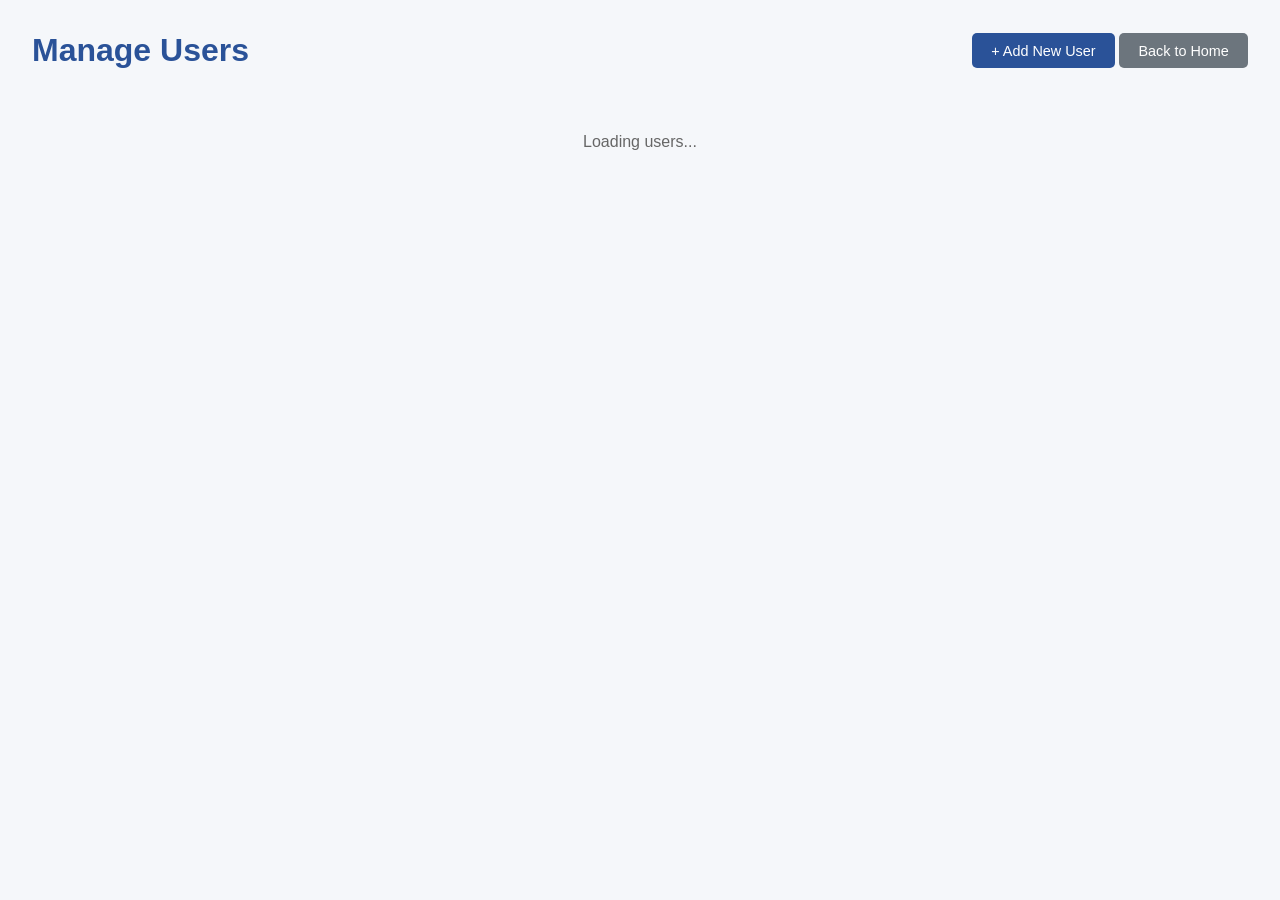
==== src/admin/manage_users.html @ 9fd370a6 "Update Task1" ====
<!DOCTYPE html>
<html lang="en">

<head>
    <meta charset="UTF-8">
    <meta name="viewport" content="width=device-width, initial-scale=1.0">
    <title>Manage Users - Admin Panel</title>
    <style>
        * {
            margin: 0;
            padding: 0;
            box-sizing: border-box;
        }
        
        body {
            font-family: 'Segoe UI', Tahoma, Geneva, Verdana, sans-serif;
            background: #f5f7fa;
            padding: 2rem;
        }
        
        .container {
            max-width: 1400px;
            margin: 0 auto;
        }
        /* Header */
        
        .header {
            display: flex;
            justify-content: space-between;
            align-items: center;
            margin-bottom: 2rem;
            flex-wrap: wrap;
            gap: 1rem;
        }
        
        .header h1 {
            color: #2a5298;
        }
        
        .btn {
            padding: 0.6rem 1.2rem;
            border: none;
            border-radius: 5px;
            cursor: pointer;
            font-size: 0.9rem;
            transition: all 0.3s;
            text-decoration: none;
            display: inline-block;
        }
        
        .btn-primary {
            background: #2a5298;
            color: white;
        }
        
        .btn-primary:hover {
            background: #1e3c72;
        }
        
        .btn-danger {
            background: #dc3545;
            color: white;
        }
        
        .btn-danger:hover {
            background: #c82333;
        }
        
        .btn-secondary {
            background: #6c757d;
            color: white;
        }
        
        .btn-secondary:hover {
            background: #5a6268;
        }
        
        .btn-edit {
            background: #ffc107;
            color: #333;
        }
        
        .btn-edit:hover {
            background: #e0a800;
        }
        /* Table */
        
        .users-table {
            width: 100%;
            background: white;
            border-radius: 10px;
            overflow: hidden;
            box-shadow: 0 2px 10px rgba(0, 0, 0, 0.1);
        }
        
        .users-table th,
        .users-table td {
            padding: 1rem;
            text-align: left;
            border-bottom: 1px solid #e0e0e0;
        }
        
        .users-table th {
            background: #2a5298;
            color: white;
            font-weight: 600;
        }
        
        .users-table tr:hover {
            background: #f8f9fa;
        }
        /* Modal */
        
        .modal {
            display: none;
            position: fixed;
            top: 0;
            left: 0;
            width: 100%;
            height: 100%;
            background: rgba(0, 0, 0, 0.5);
            justify-content: center;
            align-items: center;
            z-index: 1000;
        }
        
        .modal-content {
            background: white;
            padding: 2rem;
            border-radius: 10px;
            width: 90%;
            max-width: 500px;
        }
        
        .modal-content h2 {
            margin-bottom: 1.5rem;
            color: #2a5298;
        }
        
        .form-group {
            margin-bottom: 1rem;
        }
        
        .form-group label {
            display: block;
            margin-bottom: 0.5rem;
            font-weight: 500;
        }
        
        .form-group input,
        .form-group select {
            width: 100%;
            padding: 0.6rem;
            border: 1px solid #ddd;
            border-radius: 5px;
        }
        
        .modal-buttons {
            display: flex;
            gap: 1rem;
            margin-top: 1.5rem;
        }
        
        .message {
            padding: 0.75rem;
            border-radius: 5px;
            margin-bottom: 1rem;
            display: none;
        }
        
        .message.success {
            background: #d4edda;
            color: #155724;
            display: block;
        }
        
        .message.error {
            background: #f8d7da;
            color: #721c24;
            display: block;
        }
        
        .loading {
            text-align: center;
            padding: 2rem;
            color: #666;
        }
        
        .badge {
            padding: 0.25rem 0.5rem;
            border-radius: 15px;
            font-size: 0.75rem;
            font-weight: bold;
        }
        
        .badge-admin {
            background: #2a5298;
            color: white;
        }
        
        .badge-student {
            background: #28a745;
            color: white;
        }
        
        @media (max-width: 768px) {
            body {
                padding: 1rem;
            }
            .users-table {
                font-size: 0.85rem;
            }
            .users-table th,
            .users-table td {
                padding: 0.5rem;
            }
            .btn {
                padding: 0.4rem 0.8rem;
                font-size: 0.8rem;
            }
        }
    </style>
</head>

<body>
    <div class="container">
        <div class="header">
            <h1>Manage Users</h1>
            <div>
                <button onclick="openCreateModal()" class="btn btn-primary">+ Add New User</button>
                <a href="../../index.html" class="btn btn-secondary">Back to Home</a>
            </div>
        </div>

        <div id="message" class="message"></div>
        <div id="users-container">
            <div class="loading">Loading users...</div>
        </div>
    </div>

    <!-- Create/Edit User Modal -->
    <div id="userModal" class="modal">
        <div class="modal-content">
            <h2 id="modalTitle">Add New User</h2>
            <form id="userForm">
                <input type="hidden" id="userId">
                <div class="form-group">
                    <label for="userName">Full Name</label>
                    <input type="text" id="userName" required>
                </div>
                <div class="form-group">
                    <label for="userEmail">Email</label>
                    <input type="email" id="userEmail" required>
                </div>
                <div class="form-group" id="passwordGroup">
                    <label for="userPassword">Password</label>
                    <input type="password" id="userPassword">
                    <small style="color:#666;">Leave blank to keep unchanged (for edit)</small>
                </div>
                <div class="form-group">
                    <label for="userRole">Role</label>
                    <select id="userRole">
                        <option value="0">Student</option>
                        <option value="1">Administrator</option>
                    </select>
                </div>
                <div class="modal-buttons">
                    <button type="submit" class="btn btn-primary">Save</button>
                    <button type="button" onclick="closeModal()" class="btn btn-secondary">Cancel</button>
                </div>
            </form>
        </div>
    </div>

    <script src="manage_users.js"></script>
</body>

</html>
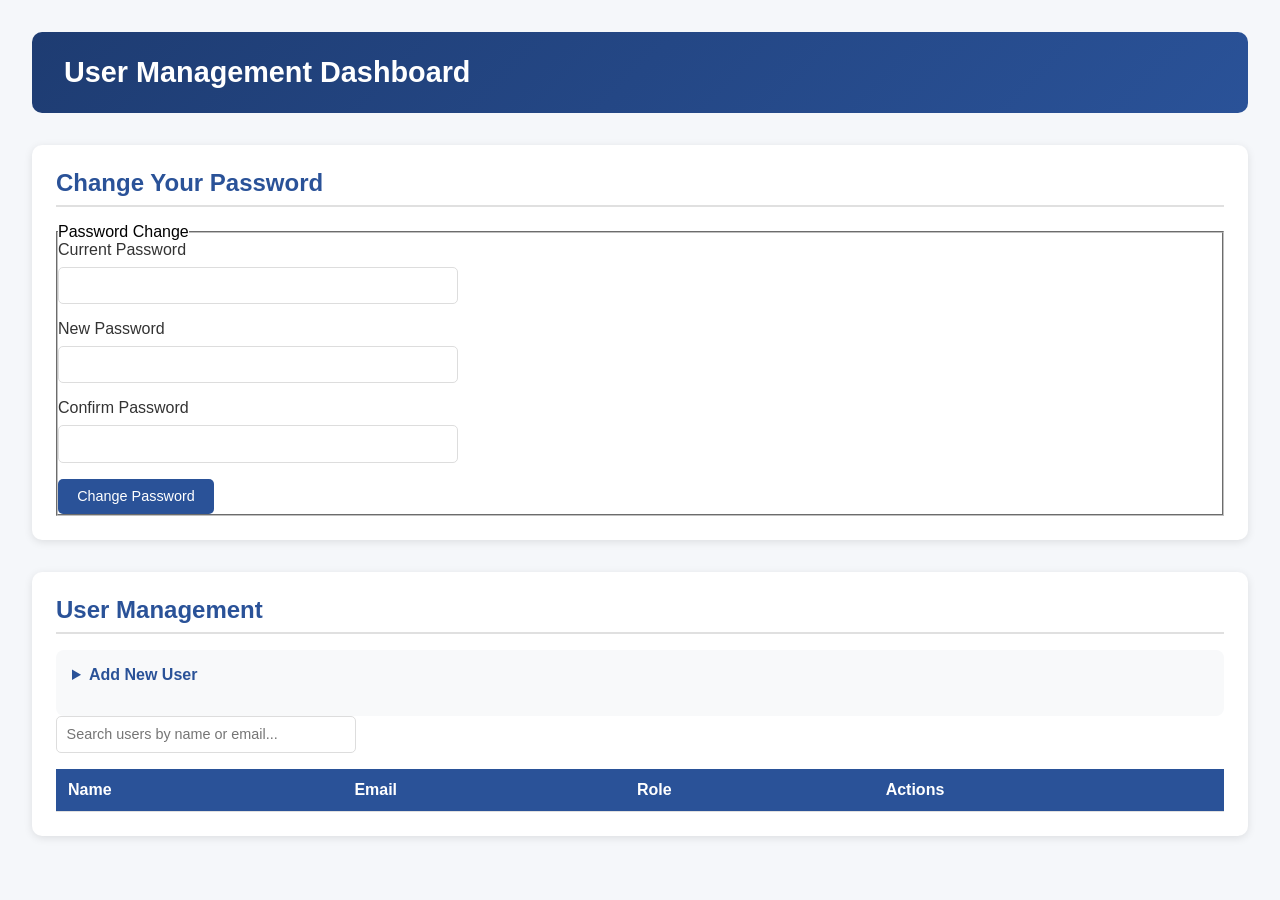
==== commit 4d5bb960: "Update Task1 (2)" ====
--- a/src/admin/manage_users.html
+++ b/src/admin/manage_users.html
@@ -5,6 +5,7 @@
     <meta charset="UTF-8">
     <meta name="viewport" content="width=device-width, initial-scale=1.0">
     <title>Manage Users - Admin Panel</title>
+    <script src="manage_users.js" defer></script>
     <style>
         * {
             margin: 0;
@@ -24,166 +25,133 @@
         }
         /* Header */
         
-        .header {
+        header {
+            background: linear-gradient(135deg, #1e3c72 0%, #2a5298 100%);
+            color: white;
+            padding: 1.5rem 2rem;
+            border-radius: 10px;
+            margin-bottom: 2rem;
+        }
+        
+        header h1 {
+            font-size: 1.8rem;
+        }
+        /* Main content */
+        
+        main {
             display: flex;
-            justify-content: space-between;
-            align-items: center;
-            margin-bottom: 2rem;
-            flex-wrap: wrap;
-            gap: 1rem;
-        }
-        
-        .header h1 {
+            flex-direction: column;
+            gap: 2rem;
+        }
+        /* Sections */
+        
+        section {
+            background: white;
+            border-radius: 10px;
+            padding: 1.5rem;
+            box-shadow: 0 2px 8px rgba(0, 0, 0, 0.1);
+        }
+        
+        section h2 {
             color: #2a5298;
-        }
-        
-        .btn {
+            margin-bottom: 1rem;
+            padding-bottom: 0.5rem;
+            border-bottom: 2px solid #e0e0e0;
+        }
+        /* Forms */
+        
+        .form-group {
+            margin-bottom: 1rem;
+        }
+        
+        label {
+            display: block;
+            margin-bottom: 0.5rem;
+            font-weight: 500;
+            color: #333;
+        }
+        
+        input,
+        select {
+            width: 100%;
+            max-width: 400px;
+            padding: 0.6rem;
+            border: 1px solid #ddd;
+            border-radius: 5px;
+            font-size: 0.9rem;
+        }
+        
+        button {
             padding: 0.6rem 1.2rem;
+            background: #2a5298;
+            color: white;
             border: none;
             border-radius: 5px;
             cursor: pointer;
             font-size: 0.9rem;
-            transition: all 0.3s;
-            text-decoration: none;
-            display: inline-block;
-        }
-        
-        .btn-primary {
+        }
+        
+        button:hover {
+            background: #1e3c72;
+        }
+        /* Details */
+        
+        details {
+            margin-top: 1rem;
+            padding: 1rem;
+            background: #f8f9fa;
+            border-radius: 8px;
+        }
+        
+        summary {
+            cursor: pointer;
+            font-weight: bold;
+            color: #2a5298;
+            margin-bottom: 1rem;
+        }
+        /* Search */
+        
+        .search-box {
+            margin-bottom: 1rem;
+        }
+        
+        .search-box input {
+            max-width: 300px;
+        }
+        /* Table */
+        
+        table {
+            width: 100%;
+            border-collapse: collapse;
+            margin-top: 1rem;
+        }
+        
+        th,
+        td {
+            padding: 0.75rem;
+            text-align: left;
+            border-bottom: 1px solid #e0e0e0;
+        }
+        
+        th {
             background: #2a5298;
             color: white;
-        }
-        
-        .btn-primary:hover {
-            background: #1e3c72;
-        }
-        
-        .btn-danger {
-            background: #dc3545;
-            color: white;
-        }
-        
-        .btn-danger:hover {
-            background: #c82333;
-        }
-        
-        .btn-secondary {
-            background: #6c757d;
-            color: white;
-        }
-        
-        .btn-secondary:hover {
-            background: #5a6268;
+            font-weight: 600;
+        }
+        
+        tr:hover {
+            background: #f8f9fa;
         }
         
         .btn-edit {
             background: #ffc107;
             color: #333;
-        }
-        
-        .btn-edit:hover {
-            background: #e0a800;
-        }
-        /* Table */
-        
-        .users-table {
-            width: 100%;
-            background: white;
-            border-radius: 10px;
-            overflow: hidden;
-            box-shadow: 0 2px 10px rgba(0, 0, 0, 0.1);
-        }
-        
-        .users-table th,
-        .users-table td {
-            padding: 1rem;
-            text-align: left;
-            border-bottom: 1px solid #e0e0e0;
-        }
-        
-        .users-table th {
-            background: #2a5298;
-            color: white;
-            font-weight: 600;
-        }
-        
-        .users-table tr:hover {
-            background: #f8f9fa;
-        }
-        /* Modal */
-        
-        .modal {
-            display: none;
-            position: fixed;
-            top: 0;
-            left: 0;
-            width: 100%;
-            height: 100%;
-            background: rgba(0, 0, 0, 0.5);
-            justify-content: center;
-            align-items: center;
-            z-index: 1000;
-        }
-        
-        .modal-content {
-            background: white;
-            padding: 2rem;
-            border-radius: 10px;
-            width: 90%;
-            max-width: 500px;
-        }
-        
-        .modal-content h2 {
-            margin-bottom: 1.5rem;
-            color: #2a5298;
-        }
-        
-        .form-group {
-            margin-bottom: 1rem;
-        }
-        
-        .form-group label {
-            display: block;
-            margin-bottom: 0.5rem;
-            font-weight: 500;
-        }
-        
-        .form-group input,
-        .form-group select {
-            width: 100%;
-            padding: 0.6rem;
-            border: 1px solid #ddd;
-            border-radius: 5px;
-        }
-        
-        .modal-buttons {
-            display: flex;
-            gap: 1rem;
-            margin-top: 1.5rem;
-        }
-        
-        .message {
-            padding: 0.75rem;
-            border-radius: 5px;
-            margin-bottom: 1rem;
-            display: none;
-        }
-        
-        .message.success {
-            background: #d4edda;
-            color: #155724;
-            display: block;
-        }
-        
-        .message.error {
-            background: #f8d7da;
-            color: #721c24;
-            display: block;
-        }
-        
-        .loading {
-            text-align: center;
-            padding: 2rem;
-            color: #666;
+            margin-right: 0.5rem;
+        }
+        
+        .btn-delete {
+            background: #dc3545;
+            color: white;
         }
         
         .badge {
@@ -203,76 +171,128 @@
             color: white;
         }
         
-        @media (max-width: 768px) {
-            body {
-                padding: 1rem;
-            }
-            .users-table {
-                font-size: 0.85rem;
-            }
-            .users-table th,
-            .users-table td {
-                padding: 0.5rem;
-            }
-            .btn {
-                padding: 0.4rem 0.8rem;
-                font-size: 0.8rem;
-            }
+        .message {
+            padding: 0.75rem;
+            border-radius: 5px;
+            margin-bottom: 1rem;
+            display: none;
+        }
+        
+        .message.success {
+            background: #d4edda;
+            color: #155724;
+            display: block;
+        }
+        
+        .message.error {
+            background: #f8d7da;
+            color: #721c24;
+            display: block;
         }
     </style>
 </head>
 
 <body>
     <div class="container">
-        <div class="header">
-            <h1>Manage Users</h1>
-            <div>
-                <button onclick="openCreateModal()" class="btn btn-primary">+ Add New User</button>
-                <a href="../../index.html" class="btn btn-secondary">Back to Home</a>
-            </div>
-        </div>
-
-        <div id="message" class="message"></div>
-        <div id="users-container">
-            <div class="loading">Loading users...</div>
-        </div>
+        <!-- Header with H1 -->
+        <header>
+            <h1>User Management Dashboard</h1>
+        </header>
+
+        <main>
+            <!-- Section 1: Change Password -->
+            <section>
+                <h2>Change Your Password</h2>
+
+                <!-- Password Form -->
+                <form id="password-form">
+                    <fieldset>
+                        <legend>Password Change</legend>
+
+                        <div class="form-group">
+                            <label for="current-password">Current Password</label>
+                            <input type="password" id="current-password" required>
+                        </div>
+
+                        <div class="form-group">
+                            <label for="new-password">New Password</label>
+                            <input type="password" id="new-password" required minlength="8">
+                        </div>
+
+                        <div class="form-group">
+                            <label for="confirm-password">Confirm Password</label>
+                            <input type="password" id="confirm-password" required>
+                        </div>
+
+                        <button type="submit" id="change">Change Password</button>
+                    </fieldset>
+                </form>
+            </section>
+
+            <!-- Section 2: User Management -->
+            <section>
+                <h2>User Management</h2>
+
+                <!-- Add User Form inside Details -->
+                <details>
+                    <summary>Add New User</summary>
+
+                    <form id="add-user-form">
+                        <fieldset>
+                            <legend>New User Details</legend>
+
+                            <div class="form-group">
+                                <label for="user-name">Full Name</label>
+                                <input type="text" id="user-name" required>
+                            </div>
+
+                            <div class="form-group">
+                                <label for="user-email">Email Address</label>
+                                <input type="email" id="user-email" required>
+                            </div>
+
+                            <div class="form-group">
+                                <label for="default-password">Default Password</label>
+                                <input type="password" id="default-password" required minlength="8">
+                            </div>
+
+                            <div class="form-group">
+                                <label for="is-admin">User Role</label>
+                                <select id="is-admin">
+                                    <option value="0">Student</option>
+                                    <option value="1">Administrator</option>
+                                </select>
+                            </div>
+
+                            <button type="submit" id="add">Add User</button>
+                        </fieldset>
+                    </form>
+                </details>
+
+                <!-- Search Box -->
+                <div class="search-box">
+                    <input type="text" id="search-input" placeholder="Search users by name or email...">
+                </div>
+
+                <!-- Users Table -->
+                <table id="user-table">
+                    <thead>
+                        <tr>
+                            <th>Name</th>
+                            <th>Email</th>
+                            <th>Role</th>
+                            <th>Actions</th>
+                        </tr>
+                    </thead>
+                    <tbody id="user-table-body">
+                        <!-- Users will be loaded here dynamically by JavaScript -->
+                    </tbody>
+                </table>
+            </section>
+        </main>
+
+        <div id="message-container" class="message"></div>
     </div>
-
-    <!-- Create/Edit User Modal -->
-    <div id="userModal" class="modal">
-        <div class="modal-content">
-            <h2 id="modalTitle">Add New User</h2>
-            <form id="userForm">
-                <input type="hidden" id="userId">
-                <div class="form-group">
-                    <label for="userName">Full Name</label>
-                    <input type="text" id="userName" required>
-                </div>
-                <div class="form-group">
-                    <label for="userEmail">Email</label>
-                    <input type="email" id="userEmail" required>
-                </div>
-                <div class="form-group" id="passwordGroup">
-                    <label for="userPassword">Password</label>
-                    <input type="password" id="userPassword">
-                    <small style="color:#666;">Leave blank to keep unchanged (for edit)</small>
-                </div>
-                <div class="form-group">
-                    <label for="userRole">Role</label>
-                    <select id="userRole">
-                        <option value="0">Student</option>
-                        <option value="1">Administrator</option>
-                    </select>
-                </div>
-                <div class="modal-buttons">
-                    <button type="submit" class="btn btn-primary">Save</button>
-                    <button type="button" onclick="closeModal()" class="btn btn-secondary">Cancel</button>
-                </div>
-            </form>
-        </div>
-    </div>
-
-    <script src="manage_users.js"></script>
 </body>
 
 </html>
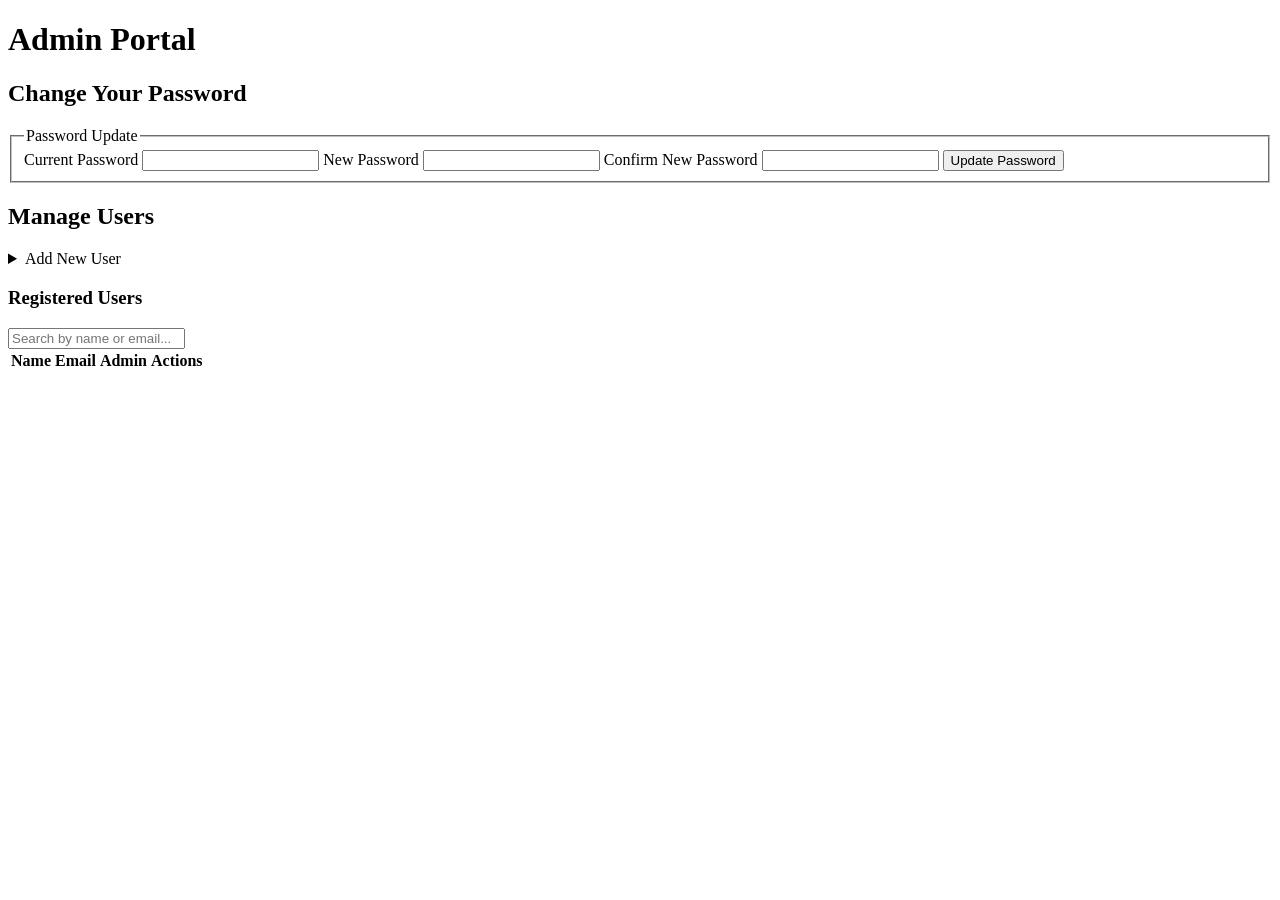
==== commit e4195c73: "Update manage_users.html" ====
--- a/src/admin/manage_users.html
+++ b/src/admin/manage_users.html
@@ -1,298 +1,215 @@
+<!--
+  Requirement: Create a Responsive Admin Portal
+
+  Instructions:
+  Fill in the HTML elements as described in the comments.
+  Use the provided IDs for the elements that require them.
+  Focus on creating a clear and semantic HTML structure.
+-->
 <!DOCTYPE html>
 <html lang="en">
-
 <head>
-    <meta charset="UTF-8">
-    <meta name="viewport" content="width=device-width, initial-scale=1.0">
-    <title>Manage Users - Admin Panel</title>
+    <!-- TODO: Add the 'meta' tag for character encoding (UTF-8). -->
+    <meta charset="UTF-8" />
+
+    <!-- TODO: Add the responsive 'viewport' meta tag. -->
+    <meta name="viewport" content="width=device-width, initial-scale=1.0" />
+
+    <!-- TODO: Add a 'title' for the page, e.g., "Admin Portal". -->
+    <title>Admin Portal</title>
+
+    <!-- TODO: Link to a CSS file or a CSS framework. -->
+    <link rel="stylesheet" href="../common/styles.css" />
+
+    <!-- TODO: Add a <script> tag that loads 'manage_users.js' with the 'defer' attribute.
+         Example: <script src="manage_users.js" defer></script> -->
     <script src="manage_users.js" defer></script>
-    <style>
-        * {
-            margin: 0;
-            padding: 0;
-            box-sizing: border-box;
-        }
-        
-        body {
-            font-family: 'Segoe UI', Tahoma, Geneva, Verdana, sans-serif;
-            background: #f5f7fa;
-            padding: 2rem;
-        }
-        
-        .container {
-            max-width: 1400px;
-            margin: 0 auto;
-        }
-        /* Header */
-        
-        header {
-            background: linear-gradient(135deg, #1e3c72 0%, #2a5298 100%);
-            color: white;
-            padding: 1.5rem 2rem;
-            border-radius: 10px;
-            margin-bottom: 2rem;
-        }
-        
-        header h1 {
-            font-size: 1.8rem;
-        }
-        /* Main content */
-        
-        main {
-            display: flex;
-            flex-direction: column;
-            gap: 2rem;
-        }
-        /* Sections */
-        
-        section {
-            background: white;
-            border-radius: 10px;
-            padding: 1.5rem;
-            box-shadow: 0 2px 8px rgba(0, 0, 0, 0.1);
-        }
-        
-        section h2 {
-            color: #2a5298;
-            margin-bottom: 1rem;
-            padding-bottom: 0.5rem;
-            border-bottom: 2px solid #e0e0e0;
-        }
-        /* Forms */
-        
-        .form-group {
-            margin-bottom: 1rem;
-        }
-        
-        label {
-            display: block;
-            margin-bottom: 0.5rem;
-            font-weight: 500;
-            color: #333;
-        }
-        
-        input,
-        select {
-            width: 100%;
-            max-width: 400px;
-            padding: 0.6rem;
-            border: 1px solid #ddd;
-            border-radius: 5px;
-            font-size: 0.9rem;
-        }
-        
-        button {
-            padding: 0.6rem 1.2rem;
-            background: #2a5298;
-            color: white;
-            border: none;
-            border-radius: 5px;
-            cursor: pointer;
-            font-size: 0.9rem;
-        }
-        
-        button:hover {
-            background: #1e3c72;
-        }
-        /* Details */
-        
-        details {
-            margin-top: 1rem;
-            padding: 1rem;
-            background: #f8f9fa;
-            border-radius: 8px;
-        }
-        
-        summary {
-            cursor: pointer;
-            font-weight: bold;
-            color: #2a5298;
-            margin-bottom: 1rem;
-        }
-        /* Search */
-        
-        .search-box {
-            margin-bottom: 1rem;
-        }
-        
-        .search-box input {
-            max-width: 300px;
-        }
-        /* Table */
-        
-        table {
-            width: 100%;
-            border-collapse: collapse;
-            margin-top: 1rem;
-        }
-        
-        th,
-        td {
-            padding: 0.75rem;
-            text-align: left;
-            border-bottom: 1px solid #e0e0e0;
-        }
-        
-        th {
-            background: #2a5298;
-            color: white;
-            font-weight: 600;
-        }
-        
-        tr:hover {
-            background: #f8f9fa;
-        }
-        
-        .btn-edit {
-            background: #ffc107;
-            color: #333;
-            margin-right: 0.5rem;
-        }
-        
-        .btn-delete {
-            background: #dc3545;
-            color: white;
-        }
-        
-        .badge {
-            padding: 0.25rem 0.5rem;
-            border-radius: 15px;
-            font-size: 0.75rem;
-            font-weight: bold;
-        }
-        
-        .badge-admin {
-            background: #2a5298;
-            color: white;
-        }
-        
-        .badge-student {
-            background: #28a745;
-            color: white;
-        }
-        
-        .message {
-            padding: 0.75rem;
-            border-radius: 5px;
-            margin-bottom: 1rem;
-            display: none;
-        }
-        
-        .message.success {
-            background: #d4edda;
-            color: #155724;
-            display: block;
-        }
-        
-        .message.error {
-            background: #f8d7da;
-            color: #721c24;
-            display: block;
-        }
-    </style>
+
 </head>
-
 <body>
-    <div class="container">
-        <!-- Header with H1 -->
-        <header>
-            <h1>User Management Dashboard</h1>
-        </header>
-
-        <main>
-            <!-- Section 1: Change Password -->
+
+    <!-- TODO: Create a 'header' element for the top of the page. -->
+        <!-- TODO: Inside the header, add a main heading (e.g., 'h1') with the text "Admin Portal". -->
+    <!-- End of the header. -->
+    <header>
+        <h1>Admin Portal</h1>
+    </header>
+
+    <!-- TODO: Create a 'main' element to hold the primary content of the portal. -->
+    <main>
+
+        <!-- Section 1: Password Management -->
+        <!-- TODO: Create a 'section' for the password management functionality. -->
+            <!-- TODO: Add a sub-heading (e.g., 'h2') with the text "Change Your Password". -->
             <section>
-                <h2>Change Your Password</h2>
-
-                <!-- Password Form -->
-                <form id="password-form">
-                    <fieldset>
-                        <legend>Password Change</legend>
-
-                        <div class="form-group">
-                            <label for="current-password">Current Password</label>
-                            <input type="password" id="current-password" required>
-                        </div>
-
-                        <div class="form-group">
-                            <label for="new-password">New Password</label>
-                            <input type="password" id="new-password" required minlength="8">
-                        </div>
-
-                        <div class="form-group">
-                            <label for="confirm-password">Confirm Password</label>
-                            <input type="password" id="confirm-password" required>
-                        </div>
-
-                        <button type="submit" id="change">Change Password</button>
+            <h2>Change Your Password</h2>
+
+            <!-- TODO: Create a 'form' for changing the password.
+                 - action="#"
+                 - id="password-form" -->
+                <!-- TODO: Use a 'fieldset' to group the password-related fields. -->
+                    <!-- TODO: Add a 'legend' for the fieldset, e.g., "Password Update". -->
+            <form id="password-form" action="#">
+                <fieldset>
+                    <legend>Password Update</legend>
+                    <!-- TODO: Add a 'label' for the current password input. 'for' should be "current-password". -->
+                    <!-- TODO: Add an 'input' for the current password.
+                         - type="password"
+                         - id="current-password"
+                         - required -->
+                    <label for="current-password">Current Password</label>
+                    <input type="password" id="current-password" required />
+
+                    <!-- TODO: Add a 'label' for the new password input. 'for' should be "new-password". -->
+                    <!-- TODO: Add an 'input' for the new password.
+                         - type="password"
+                         - id="new-password"
+                         - minlength="8"
+                         - required -->
+                    <label for="new-password">New Password</label>
+                    <input type="password" id="new-password" minlength="8" required />
+
+                    <!-- TODO: Add a 'label' for the confirm password input. 'for' should be "confirm-password". -->
+                    <!-- TODO: Add an 'input' to confirm the new password.
+                         - type="password"
+                         - id="confirm-password"
+                         - required -->
+                    <label for="confirm-password">Confirm New Password</label>
+                    <input type="password" id="confirm-password" required />
+                    
+                    <!-- TODO: Add a 'button' to submit the form.
+                         - type="submit"
+                         - id="change"
+                         - Text: "Update Password" -->
+                    <button type="submit" id="change">Update Password</button>
+
+                <!-- End of the fieldset. -->
+                </fieldset>
+            <!-- End of the password form. -->
+            </form>
+        <!-- End of the password management section. -->
+        </section>
+
+
+        <!-- Section 2: User Management -->
+        <!-- TODO: Create another 'section' for the user management functionality. -->
+            <!-- TODO: Add a sub-heading (e.g., 'h2') with the text "Manage Users". -->
+        <section>
+            <h2>Manage Users</h2>
+
+            <!-- Subsection 2.1: Add New User Form -->
+            <!-- TODO: Create a 'details' element so the "Add User" form can be collapsed. -->
+                <!-- TODO: Add a 'summary' element inside 'details' with the text "Add New User". -->
+            <details>
+                <summary>Add New User</summary>
+            
+                <!-- TODO: Create a 'form' for adding a new user.
+                     - action="#"
+                     - id="add-user-form" -->
+                    <!-- TODO: Use a 'fieldset' to group the new user fields. -->
+                        <!-- TODO: Add a 'legend' for the fieldset, e.g., "New User Information". -->
+            <form id="add-user-form" action="#">
+                <fieldset>
+                    <legend>Create User</legend>
+                
+                        <!-- TODO: Add a 'label' and 'input' for the user's full name.
+                             - label 'for': "user-name"
+                             - input 'id': "user-name"
+                             - input 'type': "text"
+                             - input: required -->
+                        <label for="user-name">Name</label>
+                        <input type="text" id="user-name" required />
+
+                        <!-- TODO: Add a 'label' and 'input' for the user's email.
+                             - label 'for': "user-email"
+                             - input 'id': "user-email"
+                             - input 'type': "email"
+                             - input: required -->
+                        <label for="user-email">Email</label>
+                        <input type="email" id="user-email" required />
+
+                        <!-- TODO: Add a 'label' and 'input' for the default password.
+                             - label 'for': "default-password"
+                             - input 'id': "default-password"
+                             - input 'type': "password"
+                             - input: required
+                             - minlength="8" -->
+                        <label for="default-password">Default Password</label>
+                        <input type="password" id="default-password" required minlength="8" />
+
+                        <!-- TODO: Add a 'label' and 'select' for the admin status.
+                             - label 'for': "is-admin"
+                             - select 'id': "is-admin"
+                             - Add two 'option' elements:
+                               - value="0" text "Student"
+                               - value="1" text "Admin" -->
+                        <label for="is-admin">Role</label>
+                        <select id="is-admin">
+                            <option value="0">Student</option>
+                            <option value="1">Admin</option>
+                        </select>
+
+                        <!-- TODO: Add a 'button' to submit the form.
+                             - type="submit"
+                             - id="add"
+                             - Text: "Add User" -->
+                        <button type="submit" id="add">Add User</button>
+
+                    <!-- End of the fieldset. -->
                     </fieldset>
+                <!-- End of the add user form. -->
                 </form>
-            </section>
-
-            <!-- Section 2: User Management -->
-            <section>
-                <h2>User Management</h2>
-
-                <!-- Add User Form inside Details -->
-                <details>
-                    <summary>Add New User</summary>
-
-                    <form id="add-user-form">
-                        <fieldset>
-                            <legend>New User Details</legend>
-
-                            <div class="form-group">
-                                <label for="user-name">Full Name</label>
-                                <input type="text" id="user-name" required>
-                            </div>
-
-                            <div class="form-group">
-                                <label for="user-email">Email Address</label>
-                                <input type="email" id="user-email" required>
-                            </div>
-
-                            <div class="form-group">
-                                <label for="default-password">Default Password</label>
-                                <input type="password" id="default-password" required minlength="8">
-                            </div>
-
-                            <div class="form-group">
-                                <label for="is-admin">User Role</label>
-                                <select id="is-admin">
-                                    <option value="0">Student</option>
-                                    <option value="1">Administrator</option>
-                                </select>
-                            </div>
-
-                            <button type="submit" id="add">Add User</button>
-                        </fieldset>
-                    </form>
-                </details>
-
-                <!-- Search Box -->
-                <div class="search-box">
-                    <input type="text" id="search-input" placeholder="Search users by name or email...">
-                </div>
-
-                <!-- Users Table -->
-                <table id="user-table">
-                    <thead>
-                        <tr>
-                            <th>Name</th>
-                            <th>Email</th>
-                            <th>Role</th>
-                            <th>Actions</th>
-                        </tr>
-                    </thead>
-                    <tbody id="user-table-body">
-                        <!-- Users will be loaded here dynamically by JavaScript -->
-                    </tbody>
-                </table>
-            </section>
-        </main>
-
-        <div id="message-container" class="message"></div>
-    </div>
+            <!-- End of the 'details' element. -->
+            </details>
+
+
+            <!-- Subsection 2.2: User List -->
+            <!-- TODO: Add a sub-heading (e.g., 'h3') for the list of users, e.g., "Registered Users". -->
+            <h3>Registered Users</h3>
+
+            <!-- TODO: Add a search input field.
+                 - type="text"
+                 - id="search-input"
+                 - placeholder e.g. "Search by name or email..." -->
+            <input
+                type="text"
+                id="search-input"
+                placeholder="Search by name or email..."
+            />
+
+            <!-- TODO: Create a 'table' to display the list of users.
+                 - id="user-table" -->
+                <!-- TODO: Create a 'thead' for the table headers. -->
+                    <!-- TODO: Create a 'tr' (table row) inside the 'thead'. -->
+                        <!-- TODO: Create 'th' (table header) cells for:
+                             "Name", "Email", "Admin", "Actions"
+                             Each 'th' should be clickable for sorting. -->
+                    <!-- End of the row. -->
+                <!-- End of 'thead'. -->
+            
+            <table id="user-table">
+                <thead>
+                    <tr>
+                        <th data-sort="name">Name</th>
+                        <th data-sort="email">Email</th>
+                        <th data-sort="is_admin">Admin</th>
+                        <th>Actions</th>
+                    </tr>
+                </thead>
+            
+                <!-- TODO: Create a 'tbody' for the table body.
+                     - id="user-table-body"
+                     The rows will be populated dynamically by manage_users.js.
+                     Do NOT add any hardcoded rows here. -->
+            <!-- End of the table. -->
+                <tbody id="user-table-body"></tbody>
+            </table>
+
+        <!-- End of the user management section. -->
+        </section>
+
+    <!-- End of the main content area. -->
+    </main>
+
 </body>
-
-</html>+</html>
